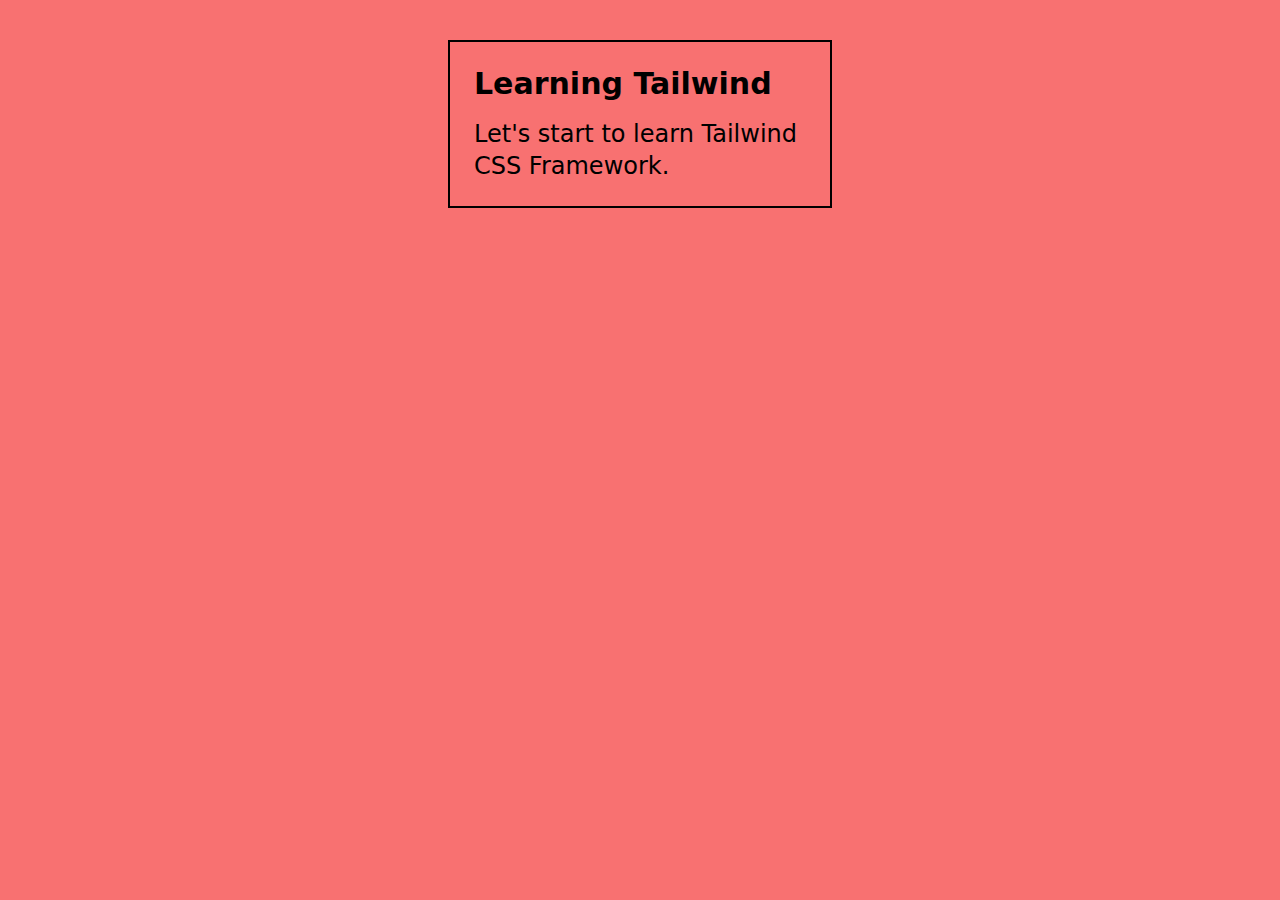
==== src/responsive.html @ 2e6d2b6c "creando el proyecto" ====
<!DOCTYPE html>
<html lang="en">

<head>
  <meta charset="UTF-8">
  <meta name="viewport" content="width=device-width, initial-scale=1.0">
  <link rel="stylesheet" href="./output.css">
  <title>Responsive</title>
</head>

<body class="sm:bg-amber-400 md:bg-purple-300 lg:bg-red-400 tablet:bg-lime-300">
  <div class="border-2 border-black p-6 w-80 mt-10 mx-auto tablet:w-96">
    <h2 class="text-xl font-bold sm:text-2xl lg:text-3xl">
      Learning Tailwind
    </h2>
    <p class="mt-4 md:text-2xl">
      Let's start to learn Tailwind CSS Framework.
    </p>
  </div>


</body>

</html>
---- src/output.css ----
/*
! tailwindcss v3.4.3 | MIT License | https://tailwindcss.com
*/

/*
1. Prevent padding and border from affecting element width. (https://github.com/mozdevs/cssremedy/issues/4)
2. Allow adding a border to an element by just adding a border-width. (https://github.com/tailwindcss/tailwindcss/pull/116)
*/

*,
::before,
::after {
  box-sizing: border-box;
  /* 1 */
  border-width: 0;
  /* 2 */
  border-style: solid;
  /* 2 */
  border-color: #e5e7eb;
  /* 2 */
}

::before,
::after {
  --tw-content: '';
}

/*
1. Use a consistent sensible line-height in all browsers.
2. Prevent adjustments of font size after orientation changes in iOS.
3. Use a more readable tab size.
4. Use the user's configured `sans` font-family by default.
5. Use the user's configured `sans` font-feature-settings by default.
6. Use the user's configured `sans` font-variation-settings by default.
7. Disable tap highlights on iOS
*/

html,
:host {
  line-height: 1.5;
  /* 1 */
  -webkit-text-size-adjust: 100%;
  /* 2 */
  -moz-tab-size: 4;
  /* 3 */
  -o-tab-size: 4;
     tab-size: 4;
  /* 3 */
  font-family: ui-sans-serif, system-ui, sans-serif, "Apple Color Emoji", "Segoe UI Emoji", "Segoe UI Symbol", "Noto Color Emoji";
  /* 4 */
  font-feature-settings: normal;
  /* 5 */
  font-variation-settings: normal;
  /* 6 */
  -webkit-tap-highlight-color: transparent;
  /* 7 */
}

/*
1. Remove the margin in all browsers.
2. Inherit line-height from `html` so users can set them as a class directly on the `html` element.
*/

body {
  margin: 0;
  /* 1 */
  line-height: inherit;
  /* 2 */
}

/*
1. Add the correct height in Firefox.
2. Correct the inheritance of border color in Firefox. (https://bugzilla.mozilla.org/show_bug.cgi?id=190655)
3. Ensure horizontal rules are visible by default.
*/

hr {
  height: 0;
  /* 1 */
  color: inherit;
  /* 2 */
  border-top-width: 1px;
  /* 3 */
}

/*
Add the correct text decoration in Chrome, Edge, and Safari.
*/

abbr:where([title]) {
  -webkit-text-decoration: underline dotted;
          text-decoration: underline dotted;
}

/*
Remove the default font size and weight for headings.
*/

h1,
h2,
h3,
h4,
h5,
h6 {
  font-size: inherit;
  font-weight: inherit;
}

/*
Reset links to optimize for opt-in styling instead of opt-out.
*/

a {
  color: inherit;
  text-decoration: inherit;
}

/*
Add the correct font weight in Edge and Safari.
*/

b,
strong {
  font-weight: bolder;
}

/*
1. Use the user's configured `mono` font-family by default.
2. Use the user's configured `mono` font-feature-settings by default.
3. Use the user's configured `mono` font-variation-settings by default.
4. Correct the odd `em` font sizing in all browsers.
*/

code,
kbd,
samp,
pre {
  font-family: ui-monospace, SFMono-Regular, Menlo, Monaco, Consolas, "Liberation Mono", "Courier New", monospace;
  /* 1 */
  font-feature-settings: normal;
  /* 2 */
  font-variation-settings: normal;
  /* 3 */
  font-size: 1em;
  /* 4 */
}

/*
Add the correct font size in all browsers.
*/

small {
  font-size: 80%;
}

/*
Prevent `sub` and `sup` elements from affecting the line height in all browsers.
*/

sub,
sup {
  font-size: 75%;
  line-height: 0;
  position: relative;
  vertical-align: baseline;
}

sub {
  bottom: -0.25em;
}

sup {
  top: -0.5em;
}

/*
1. Remove text indentation from table contents in Chrome and Safari. (https://bugs.chromium.org/p/chromium/issues/detail?id=999088, https://bugs.webkit.org/show_bug.cgi?id=201297)
2. Correct table border color inheritance in all Chrome and Safari. (https://bugs.chromium.org/p/chromium/issues/detail?id=935729, https://bugs.webkit.org/show_bug.cgi?id=195016)
3. Remove gaps between table borders by default.
*/

table {
  text-indent: 0;
  /* 1 */
  border-color: inherit;
  /* 2 */
  border-collapse: collapse;
  /* 3 */
}

/*
1. Change the font styles in all browsers.
2. Remove the margin in Firefox and Safari.
3. Remove default padding in all browsers.
*/

button,
input,
optgroup,
select,
textarea {
  font-family: inherit;
  /* 1 */
  font-feature-settings: inherit;
  /* 1 */
  font-variation-settings: inherit;
  /* 1 */
  font-size: 100%;
  /* 1 */
  font-weight: inherit;
  /* 1 */
  line-height: inherit;
  /* 1 */
  letter-spacing: inherit;
  /* 1 */
  color: inherit;
  /* 1 */
  margin: 0;
  /* 2 */
  padding: 0;
  /* 3 */
}

/*
Remove the inheritance of text transform in Edge and Firefox.
*/

button,
select {
  text-transform: none;
}

/*
1. Correct the inability to style clickable types in iOS and Safari.
2. Remove default button styles.
*/

button,
input:where([type='button']),
input:where([type='reset']),
input:where([type='submit']) {
  -webkit-appearance: button;
  /* 1 */
  background-color: transparent;
  /* 2 */
  background-image: none;
  /* 2 */
}

/*
Use the modern Firefox focus style for all focusable elements.
*/

:-moz-focusring {
  outline: auto;
}

/*
Remove the additional `:invalid` styles in Firefox. (https://github.com/mozilla/gecko-dev/blob/2f9eacd9d3d995c937b4251a5557d95d494c9be1/layout/style/res/forms.css#L728-L737)
*/

:-moz-ui-invalid {
  box-shadow: none;
}

/*
Add the correct vertical alignment in Chrome and Firefox.
*/

progress {
  vertical-align: baseline;
}

/*
Correct the cursor style of increment and decrement buttons in Safari.
*/

::-webkit-inner-spin-button,
::-webkit-outer-spin-button {
  height: auto;
}

/*
1. Correct the odd appearance in Chrome and Safari.
2. Correct the outline style in Safari.
*/

[type='search'] {
  -webkit-appearance: textfield;
  /* 1 */
  outline-offset: -2px;
  /* 2 */
}

/*
Remove the inner padding in Chrome and Safari on macOS.
*/

::-webkit-search-decoration {
  -webkit-appearance: none;
}

/*
1. Correct the inability to style clickable types in iOS and Safari.
2. Change font properties to `inherit` in Safari.
*/

::-webkit-file-upload-button {
  -webkit-appearance: button;
  /* 1 */
  font: inherit;
  /* 2 */
}

/*
Add the correct display in Chrome and Safari.
*/

summary {
  display: list-item;
}

/*
Removes the default spacing and border for appropriate elements.
*/

blockquote,
dl,
dd,
h1,
h2,
h3,
h4,
h5,
h6,
hr,
figure,
p,
pre {
  margin: 0;
}

fieldset {
  margin: 0;
  padding: 0;
}

legend {
  padding: 0;
}

ol,
ul,
menu {
  list-style: none;
  margin: 0;
  padding: 0;
}

/*
Reset default styling for dialogs.
*/

dialog {
  padding: 0;
}

/*
Prevent resizing textareas horizontally by default.
*/

textarea {
  resize: vertical;
}

/*
1. Reset the default placeholder opacity in Firefox. (https://github.com/tailwindlabs/tailwindcss/issues/3300)
2. Set the default placeholder color to the user's configured gray 400 color.
*/

input::-moz-placeholder, textarea::-moz-placeholder {
  opacity: 1;
  /* 1 */
  color: #9ca3af;
  /* 2 */
}

input::placeholder,
textarea::placeholder {
  opacity: 1;
  /* 1 */
  color: #9ca3af;
  /* 2 */
}

/*
Set the default cursor for buttons.
*/

button,
[role="button"] {
  cursor: pointer;
}

/*
Make sure disabled buttons don't get the pointer cursor.
*/

:disabled {
  cursor: default;
}

/*
1. Make replaced elements `display: block` by default. (https://github.com/mozdevs/cssremedy/issues/14)
2. Add `vertical-align: middle` to align replaced elements more sensibly by default. (https://github.com/jensimmons/cssremedy/issues/14#issuecomment-634934210)
   This can trigger a poorly considered lint error in some tools but is included by design.
*/

img,
svg,
video,
canvas,
audio,
iframe,
embed,
object {
  display: block;
  /* 1 */
  vertical-align: middle;
  /* 2 */
}

/*
Constrain images and videos to the parent width and preserve their intrinsic aspect ratio. (https://github.com/mozdevs/cssremedy/issues/14)
*/

img,
video {
  max-width: 100%;
  height: auto;
}

/* Make elements with the HTML hidden attribute stay hidden by default */

[hidden] {
  display: none;
}

*, ::before, ::after {
  --tw-border-spacing-x: 0;
  --tw-border-spacing-y: 0;
  --tw-translate-x: 0;
  --tw-translate-y: 0;
  --tw-rotate: 0;
  --tw-skew-x: 0;
  --tw-skew-y: 0;
  --tw-scale-x: 1;
  --tw-scale-y: 1;
  --tw-pan-x:  ;
  --tw-pan-y:  ;
  --tw-pinch-zoom:  ;
  --tw-scroll-snap-strictness: proximity;
  --tw-gradient-from-position:  ;
  --tw-gradient-via-position:  ;
  --tw-gradient-to-position:  ;
  --tw-ordinal:  ;
  --tw-slashed-zero:  ;
  --tw-numeric-figure:  ;
  --tw-numeric-spacing:  ;
  --tw-numeric-fraction:  ;
  --tw-ring-inset:  ;
  --tw-ring-offset-width: 0px;
  --tw-ring-offset-color: #fff;
  --tw-ring-color: rgb(59 130 246 / 0.5);
  --tw-ring-offset-shadow: 0 0 #0000;
  --tw-ring-shadow: 0 0 #0000;
  --tw-shadow: 0 0 #0000;
  --tw-shadow-colored: 0 0 #0000;
  --tw-blur:  ;
  --tw-brightness:  ;
  --tw-contrast:  ;
  --tw-grayscale:  ;
  --tw-hue-rotate:  ;
  --tw-invert:  ;
  --tw-saturate:  ;
  --tw-sepia:  ;
  --tw-drop-shadow:  ;
  --tw-backdrop-blur:  ;
  --tw-backdrop-brightness:  ;
  --tw-backdrop-contrast:  ;
  --tw-backdrop-grayscale:  ;
  --tw-backdrop-hue-rotate:  ;
  --tw-backdrop-invert:  ;
  --tw-backdrop-opacity:  ;
  --tw-backdrop-saturate:  ;
  --tw-backdrop-sepia:  ;
  --tw-contain-size:  ;
  --tw-contain-layout:  ;
  --tw-contain-paint:  ;
  --tw-contain-style:  ;
}

::backdrop {
  --tw-border-spacing-x: 0;
  --tw-border-spacing-y: 0;
  --tw-translate-x: 0;
  --tw-translate-y: 0;
  --tw-rotate: 0;
  --tw-skew-x: 0;
  --tw-skew-y: 0;
  --tw-scale-x: 1;
  --tw-scale-y: 1;
  --tw-pan-x:  ;
  --tw-pan-y:  ;
  --tw-pinch-zoom:  ;
  --tw-scroll-snap-strictness: proximity;
  --tw-gradient-from-position:  ;
  --tw-gradient-via-position:  ;
  --tw-gradient-to-position:  ;
  --tw-ordinal:  ;
  --tw-slashed-zero:  ;
  --tw-numeric-figure:  ;
  --tw-numeric-spacing:  ;
  --tw-numeric-fraction:  ;
  --tw-ring-inset:  ;
  --tw-ring-offset-width: 0px;
  --tw-ring-offset-color: #fff;
  --tw-ring-color: rgb(59 130 246 / 0.5);
  --tw-ring-offset-shadow: 0 0 #0000;
  --tw-ring-shadow: 0 0 #0000;
  --tw-shadow: 0 0 #0000;
  --tw-shadow-colored: 0 0 #0000;
  --tw-blur:  ;
  --tw-brightness:  ;
  --tw-contrast:  ;
  --tw-grayscale:  ;
  --tw-hue-rotate:  ;
  --tw-invert:  ;
  --tw-saturate:  ;
  --tw-sepia:  ;
  --tw-drop-shadow:  ;
  --tw-backdrop-blur:  ;
  --tw-backdrop-brightness:  ;
  --tw-backdrop-contrast:  ;
  --tw-backdrop-grayscale:  ;
  --tw-backdrop-hue-rotate:  ;
  --tw-backdrop-invert:  ;
  --tw-backdrop-opacity:  ;
  --tw-backdrop-saturate:  ;
  --tw-backdrop-sepia:  ;
  --tw-contain-size:  ;
  --tw-contain-layout:  ;
  --tw-contain-paint:  ;
  --tw-contain-style:  ;
}

.relative {
  position: relative;
}

.mx-auto {
  margin-left: auto;
  margin-right: auto;
}

.my-8 {
  margin-top: 2rem;
  margin-bottom: 2rem;
}

.mb-4 {
  margin-bottom: 1rem;
}

.ml-2 {
  margin-left: 0.5rem;
}

.ml-6 {
  margin-left: 1.5rem;
}

.mt-10 {
  margin-top: 2.5rem;
}

.mt-4 {
  margin-top: 1rem;
}

.mt-8 {
  margin-top: 2rem;
}

.block {
  display: block;
}

.hidden {
  display: none;
}

.h-\[150px\] {
  height: 150px;
}

.h-full {
  height: 100%;
}

.w-24 {
  width: 6rem;
}

.w-32 {
  width: 8rem;
}

.w-80 {
  width: 20rem;
}

.w-full {
  width: 100%;
}

.cursor-pointer {
  cursor: pointer;
}

.list-decimal {
  list-style-type: decimal;
}

.rounded-lg {
  border-radius: 0.5rem;
}

.rounded-md {
  border-radius: 0.375rem;
}

.border {
  border-width: 1px;
}

.border-2 {
  border-width: 2px;
}

.border-black {
  --tw-border-opacity: 1;
  border-color: rgb(0 0 0 / var(--tw-border-opacity));
}

.border-gray-300 {
  --tw-border-opacity: 1;
  border-color: rgb(209 213 219 / var(--tw-border-opacity));
}

.border-red-300 {
  --tw-border-opacity: 1;
  border-color: rgb(252 165 165 / var(--tw-border-opacity));
}

.bg-azul-oscuro {
  --tw-bg-opacity: 1;
  background-color: rgb(13 27 62 / var(--tw-bg-opacity));
}

.bg-gray-200 {
  --tw-bg-opacity: 1;
  background-color: rgb(229 231 235 / var(--tw-bg-opacity));
}

.bg-gray-50 {
  --tw-bg-opacity: 1;
  background-color: rgb(249 250 251 / var(--tw-bg-opacity));
}

.bg-lime-400 {
  --tw-bg-opacity: 1;
  background-color: rgb(163 230 53 / var(--tw-bg-opacity));
}

.bg-lime-800\/70 {
  background-color: rgb(63 98 18 / 0.7);
}

.bg-orange-600 {
  --tw-bg-opacity: 1;
  background-color: rgb(234 88 12 / var(--tw-bg-opacity));
}

.bg-pink-400 {
  --tw-bg-opacity: 1;
  background-color: rgb(244 114 182 / var(--tw-bg-opacity));
}

.bg-pink-500 {
  --tw-bg-opacity: 1;
  background-color: rgb(236 72 153 / var(--tw-bg-opacity));
}

.bg-gradient-to-r {
  background-image: linear-gradient(to right, var(--tw-gradient-stops));
}

.from-azul-claro {
  --tw-gradient-from: #243cff var(--tw-gradient-from-position);
  --tw-gradient-to: rgb(36 60 255 / 0) var(--tw-gradient-to-position);
  --tw-gradient-stops: var(--tw-gradient-from), var(--tw-gradient-to);
}

.from-pink-600 {
  --tw-gradient-from: #db2777 var(--tw-gradient-from-position);
  --tw-gradient-to: rgb(219 39 119 / 0) var(--tw-gradient-to-position);
  --tw-gradient-stops: var(--tw-gradient-from), var(--tw-gradient-to);
}

.from-white {
  --tw-gradient-from: #fff var(--tw-gradient-from-position);
  --tw-gradient-to: rgb(255 255 255 / 0) var(--tw-gradient-to-position);
  --tw-gradient-stops: var(--tw-gradient-from), var(--tw-gradient-to);
}

.to-azul-oscuro {
  --tw-gradient-to: #0d1b3e var(--tw-gradient-to-position);
}

.to-gray-100 {
  --tw-gradient-to: #f3f4f6 var(--tw-gradient-to-position);
}

.bg-clip-text {
  -webkit-background-clip: text;
          background-clip: text;
}

.p-2 {
  padding: 0.5rem;
}

.p-3 {
  padding: 0.75rem;
}

.p-4 {
  padding: 1rem;
}

.p-6 {
  padding: 1.5rem;
}

.px-2 {
  padding-left: 0.5rem;
  padding-right: 0.5rem;
}

.px-3 {
  padding-left: 0.75rem;
  padding-right: 0.75rem;
}

.py-2 {
  padding-top: 0.5rem;
  padding-bottom: 0.5rem;
}

.text-4xl {
  font-size: 2.25rem;
  line-height: 2.5rem;
}

.text-xl {
  font-size: 1.25rem;
  line-height: 1.75rem;
}

.font-bold {
  font-weight: 700;
}

.font-extrabold {
  font-weight: 800;
}

.text-red-600 {
  --tw-text-opacity: 1;
  color: rgb(220 38 38 / var(--tw-text-opacity));
}

.text-transparent {
  color: transparent;
}

.text-white {
  --tw-text-opacity: 1;
  color: rgb(255 255 255 / var(--tw-text-opacity));
}

.ring-blue-700 {
  --tw-ring-opacity: 1;
  --tw-ring-color: rgb(29 78 216 / var(--tw-ring-opacity));
}

.first-letter\:float-left::first-letter {
  float: left;
}

.first-letter\:mr-3::first-letter {
  margin-right: 0.75rem;
}

.first-letter\:text-7xl::first-letter {
  font-size: 4.5rem;
  line-height: 1;
}

.first-letter\:font-bold::first-letter {
  font-weight: 700;
}

.first-line\:uppercase::first-line {
  text-transform: uppercase;
}

.first-line\:tracking-wide::first-line {
  letter-spacing: 0.025em;
}

.marker\:font-bold *::marker {
  font-weight: 700;
}

.marker\:font-bold::marker {
  font-weight: 700;
}

.selection\:bg-green-500 *::-moz-selection {
  --tw-bg-opacity: 1;
  background-color: rgb(34 197 94 / var(--tw-bg-opacity));
}

.selection\:bg-green-500 *::selection {
  --tw-bg-opacity: 1;
  background-color: rgb(34 197 94 / var(--tw-bg-opacity));
}

.selection\:text-white *::-moz-selection {
  --tw-text-opacity: 1;
  color: rgb(255 255 255 / var(--tw-text-opacity));
}

.selection\:text-white *::selection {
  --tw-text-opacity: 1;
  color: rgb(255 255 255 / var(--tw-text-opacity));
}

.selection\:bg-green-500::-moz-selection {
  --tw-bg-opacity: 1;
  background-color: rgb(34 197 94 / var(--tw-bg-opacity));
}

.selection\:bg-green-500::selection {
  --tw-bg-opacity: 1;
  background-color: rgb(34 197 94 / var(--tw-bg-opacity));
}

.selection\:text-white::-moz-selection {
  --tw-text-opacity: 1;
  color: rgb(255 255 255 / var(--tw-text-opacity));
}

.selection\:text-white::selection {
  --tw-text-opacity: 1;
  color: rgb(255 255 255 / var(--tw-text-opacity));
}

.file\:rounded-lg::file-selector-button {
  border-radius: 0.5rem;
}

.file\:border-0::file-selector-button {
  border-width: 0px;
}

.file\:bg-violet-100::file-selector-button {
  --tw-bg-opacity: 1;
  background-color: rgb(237 233 254 / var(--tw-bg-opacity));
}

.file\:px-3::file-selector-button {
  padding-left: 0.75rem;
  padding-right: 0.75rem;
}

.file\:font-semibold::file-selector-button {
  font-weight: 600;
}

.file\:text-violet-700::file-selector-button {
  --tw-text-opacity: 1;
  color: rgb(109 40 217 / var(--tw-text-opacity));
}

.placeholder\:italic::-moz-placeholder {
  font-style: italic;
}

.placeholder\:italic::placeholder {
  font-style: italic;
}

.placeholder\:text-lime-700::-moz-placeholder {
  --tw-text-opacity: 1;
  color: rgb(77 124 15 / var(--tw-text-opacity));
}

.placeholder\:text-lime-700::placeholder {
  --tw-text-opacity: 1;
  color: rgb(77 124 15 / var(--tw-text-opacity));
}

.after\:absolute::after {
  content: var(--tw-content);
  position: absolute;
}

.after\:left-32::after {
  content: var(--tw-content);
  left: 8rem;
}

.after\:top-4::after {
  content: var(--tw-content);
  top: 1rem;
}

.after\:border-8::after {
  content: var(--tw-content);
  border-width: 8px;
}

.after\:border-transparent::after {
  content: var(--tw-content);
  border-color: transparent;
}

.after\:border-l-orange-600::after {
  content: var(--tw-content);
  --tw-border-opacity: 1;
  border-left-color: rgb(234 88 12 / var(--tw-border-opacity));
}

.after\:content-\[\'\'\]::after {
  --tw-content: '';
  content: var(--tw-content);
}

.hover\:bg-azul-oscuro:hover {
  --tw-bg-opacity: 1;
  background-color: rgb(13 27 62 / var(--tw-bg-opacity));
}

.hover\:bg-blue-500:hover {
  --tw-bg-opacity: 1;
  background-color: rgb(59 130 246 / var(--tw-bg-opacity));
}

.hover\:file\:bg-violet-200::file-selector-button:hover {
  --tw-bg-opacity: 1;
  background-color: rgb(221 214 254 / var(--tw-bg-opacity));
}

.focus\:outline-none:focus {
  outline: 2px solid transparent;
  outline-offset: 2px;
}

.focus\:ring-2:focus {
  --tw-ring-offset-shadow: var(--tw-ring-inset) 0 0 0 var(--tw-ring-offset-width) var(--tw-ring-offset-color);
  --tw-ring-shadow: var(--tw-ring-inset) 0 0 0 calc(2px + var(--tw-ring-offset-width)) var(--tw-ring-color);
  box-shadow: var(--tw-ring-offset-shadow), var(--tw-ring-shadow), var(--tw-shadow, 0 0 #0000);
}

.invalid\:focus\:ring-red-500:focus:invalid {
  --tw-ring-opacity: 1;
  --tw-ring-color: rgb(239 68 68 / var(--tw-ring-opacity));
}

.disabled\:bg-red-300:disabled {
  --tw-bg-opacity: 1;
  background-color: rgb(252 165 165 / var(--tw-bg-opacity));
}

.peer:invalid ~ .peer-invalid\:block {
  display: block;
}

@media (min-width: 640px) {
  .sm\:bg-amber-400 {
    --tw-bg-opacity: 1;
    background-color: rgb(251 191 36 / var(--tw-bg-opacity));
  }

  .sm\:text-2xl {
    font-size: 1.5rem;
    line-height: 2rem;
  }
}

@media (min-width: 768px) {
  .md\:bg-purple-300 {
    --tw-bg-opacity: 1;
    background-color: rgb(216 180 254 / var(--tw-bg-opacity));
  }

  .md\:text-2xl {
    font-size: 1.5rem;
    line-height: 2rem;
  }
}

@media (min-width: 900px) {
  .tablet\:w-96 {
    width: 24rem;
  }

  .tablet\:bg-lime-300 {
    --tw-bg-opacity: 1;
    background-color: rgb(190 242 100 / var(--tw-bg-opacity));
  }
}

@media (min-width: 1024px) {
  .lg\:w-96 {
    width: 24rem;
  }

  .lg\:bg-red-400 {
    --tw-bg-opacity: 1;
    background-color: rgb(248 113 113 / var(--tw-bg-opacity));
  }

  .lg\:text-3xl {
    font-size: 1.875rem;
    line-height: 2.25rem;
  }
}
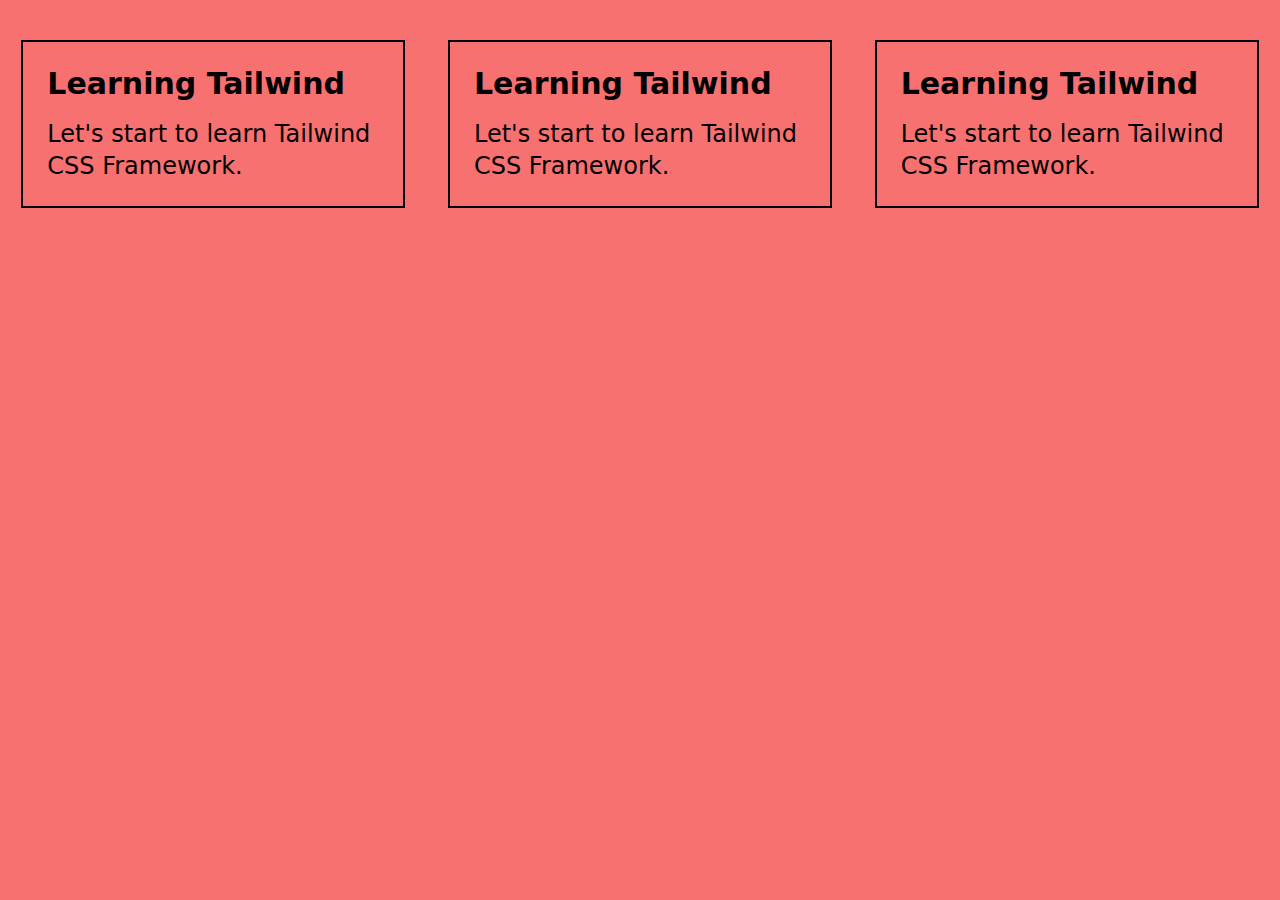
==== commit 82455966: "se aprendio flexbox, modo oscuro, diseño grid" ====
--- a/src/responsive.html
+++ b/src/responsive.html
@@ -9,15 +9,32 @@
 </head>
 
 <body class="sm:bg-amber-400 md:bg-purple-300 lg:bg-red-400 tablet:bg-lime-300">
-  <div class="border-2 border-black p-6 w-80 mt-10 mx-auto tablet:w-96">
-    <h2 class="text-xl font-bold sm:text-2xl lg:text-3xl">
-      Learning Tailwind
-    </h2>
-    <p class="mt-4 md:text-2xl">
-      Let's start to learn Tailwind CSS Framework.
-    </p>
-  </div>
-
+  <section class="xl:flex">
+    <div class="border-2 border-black p-6 w-80 mt-10 mx-auto tablet:w-96">
+      <h2 class="text-xl font-bold sm:text-2xl lg:text-3xl">
+        Learning Tailwind
+      </h2>
+      <p class="mt-4 md:text-2xl">
+        Let's start to learn Tailwind CSS Framework.
+      </p>
+    </div>
+    <div class="border-2 border-black p-6 w-80 mt-10 mx-auto tablet:w-96">
+      <h2 class="text-xl font-bold sm:text-2xl lg:text-3xl">
+        Learning Tailwind
+      </h2>
+      <p class="mt-4 md:text-2xl">
+        Let's start to learn Tailwind CSS Framework.
+      </p>
+    </div>
+    <div class="border-2 border-black p-6 w-80 mt-10 mx-auto tablet:w-96">
+      <h2 class="text-xl font-bold sm:text-2xl lg:text-3xl">
+        Learning Tailwind
+      </h2>
+      <p class="mt-4 md:text-2xl">
+        Let's start to learn Tailwind CSS Framework.
+      </p>
+    </div>
+  </section>
 
 </body>
 
--- a/src/output.css
+++ b/src/output.css
@@ -554,8 +554,43 @@
   --tw-contain-style:  ;
 }
 
+.card {
+  display: grid;
+  place-content: center;
+  border-radius: 0.75rem;
+  border-width: 2px;
+  --tw-border-opacity: 1;
+  border-color: rgb(185 28 28 / var(--tw-border-opacity));
+  background-color: rgb(239 68 68 / 0.95);
+  font-size: 3rem;
+  line-height: 1;
+  font-weight: 700;
+  --tw-text-opacity: 1;
+  color: rgb(255 255 255 / var(--tw-text-opacity));
+}
+
 .relative {
   position: relative;
+}
+
+.col-span-2 {
+  grid-column: span 2 / span 2;
+}
+
+.col-start-2 {
+  grid-column-start: 2;
+}
+
+.col-end-4 {
+  grid-column-end: 4;
+}
+
+.row-\[3\/5\] {
+  grid-row: 3/5;
+}
+
+.row-span-2 {
+  grid-row: span 2 / span 2;
 }
 
 .mx-auto {
@@ -596,10 +631,22 @@
   display: block;
 }
 
+.flex {
+  display: flex;
+}
+
+.grid {
+  display: grid;
+}
+
 .hidden {
   display: none;
 }
 
+.h-\[100vp\] {
+  height: 100vp;
+}
+
 .h-\[150px\] {
   height: 150px;
 }
@@ -624,6 +671,22 @@
   width: 100%;
 }
 
+.w-\[400px\] {
+  width: 400px;
+}
+
+.shrink-0 {
+  flex-shrink: 0;
+}
+
+.basis-1\/2 {
+  flex-basis: 50%;
+}
+
+.basis-1\/4 {
+  flex-basis: 25%;
+}
+
 .cursor-pointer {
   cursor: pointer;
 }
@@ -632,12 +695,28 @@
   list-style-type: decimal;
 }
 
+.grid-cols-2 {
+  grid-template-columns: repeat(2, minmax(0, 1fr));
+}
+
+.grid-cols-4 {
+  grid-template-columns: repeat(4, minmax(0, 1fr));
+}
+
+.gap-4 {
+  gap: 1rem;
+}
+
 .rounded-lg {
   border-radius: 0.5rem;
 }
 
 .rounded-md {
   border-radius: 0.375rem;
+}
+
+.rounded-xl {
+  border-radius: 0.75rem;
 }
 
 .border {
@@ -768,6 +847,10 @@
   padding-bottom: 0.5rem;
 }
 
+.pt-4 {
+  padding-top: 1rem;
+}
+
 .text-4xl {
   font-size: 2.25rem;
   line-height: 2.5rem;
@@ -999,7 +1082,21 @@
   display: block;
 }
 
+.dark\:bg-slate-900:is(.dark *) {
+  --tw-bg-opacity: 1;
+  background-color: rgb(15 23 42 / var(--tw-bg-opacity));
+}
+
+.dark\:text-white:is(.dark *) {
+  --tw-text-opacity: 1;
+  color: rgb(255 255 255 / var(--tw-text-opacity));
+}
+
 @media (min-width: 640px) {
+  .sm\:basis-1\/3 {
+    flex-basis: 33.333333%;
+  }
+
   .sm\:bg-amber-400 {
     --tw-bg-opacity: 1;
     background-color: rgb(251 191 36 / var(--tw-bg-opacity));
@@ -1035,10 +1132,6 @@
 }
 
 @media (min-width: 1024px) {
-  .lg\:w-96 {
-    width: 24rem;
-  }
-
   .lg\:bg-red-400 {
     --tw-bg-opacity: 1;
     background-color: rgb(248 113 113 / var(--tw-bg-opacity));
@@ -1048,4 +1141,10 @@
     font-size: 1.875rem;
     line-height: 2.25rem;
   }
-}+}
+
+@media (min-width: 1280px) {
+  .xl\:flex {
+    display: flex;
+  }
+}
